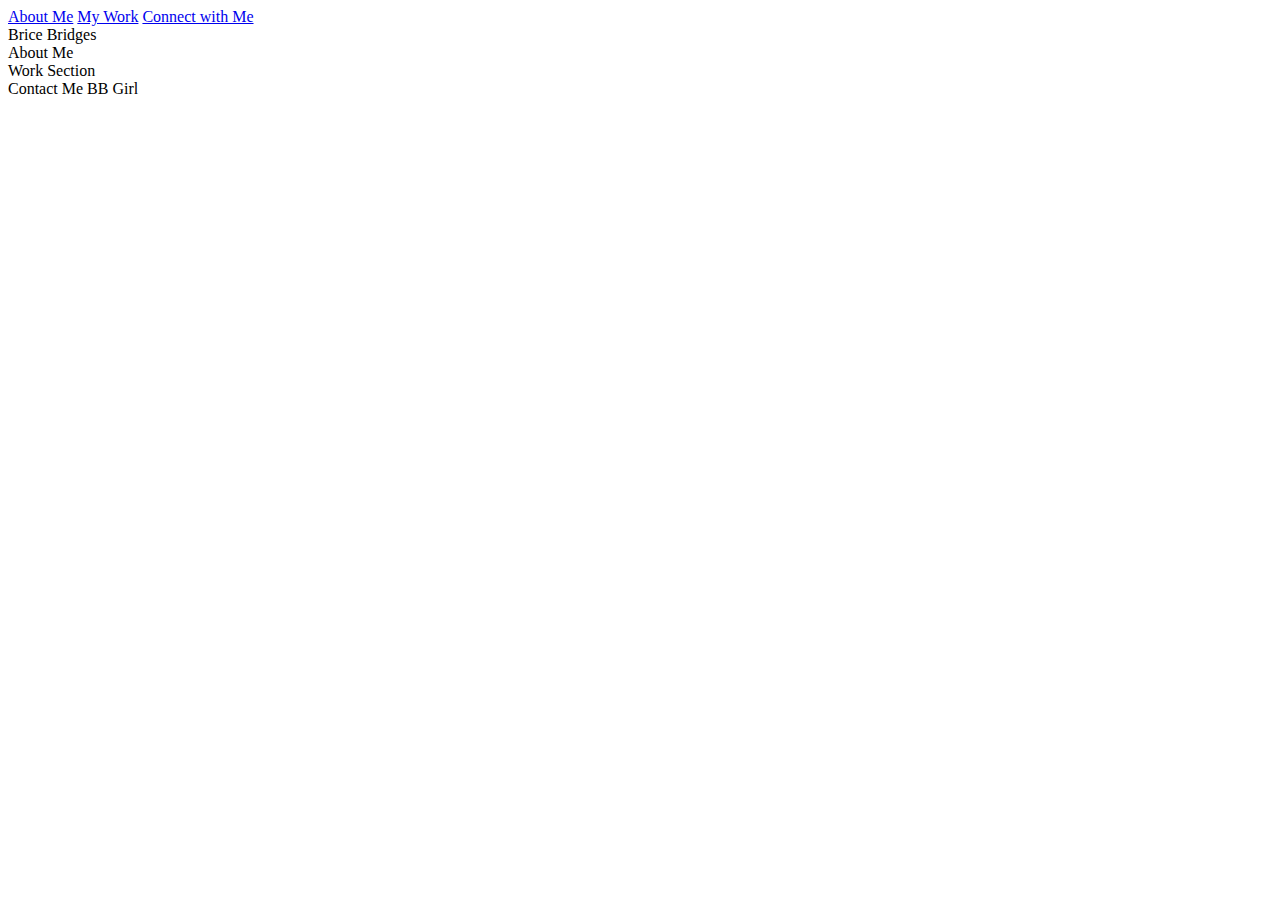
==== indexV2.html @ f0ff19e0 "Created new html and css to dev in tandem until they are ready to replace originals." ====
<!DOCTYPE html>
<html lang="en">
  <head>
    <meta charset="UTF-8" />
    <meta http-equiv="X-UA-Compatible" content="IE=edge" />
    <meta name="viewport" content="width=device-width, initial-scale=1.0" />
    <title>Brice Bridges Portfolio</title>
    <link rel="stylesheet" href="/assets/css/styleV2.css" />
  </head>
  <body>
    <nav>
      <a href="#">About Me</a>
      <a href="#">My Work</a>
      <a href="#">Connect with Me</a>
    </nav>

    <header>Brice Bridges</header>

    <section>About Me</section>

    <main>Work Section</main>

    <footer>Contact Me BB Girl</footer>
  </body>
</html>
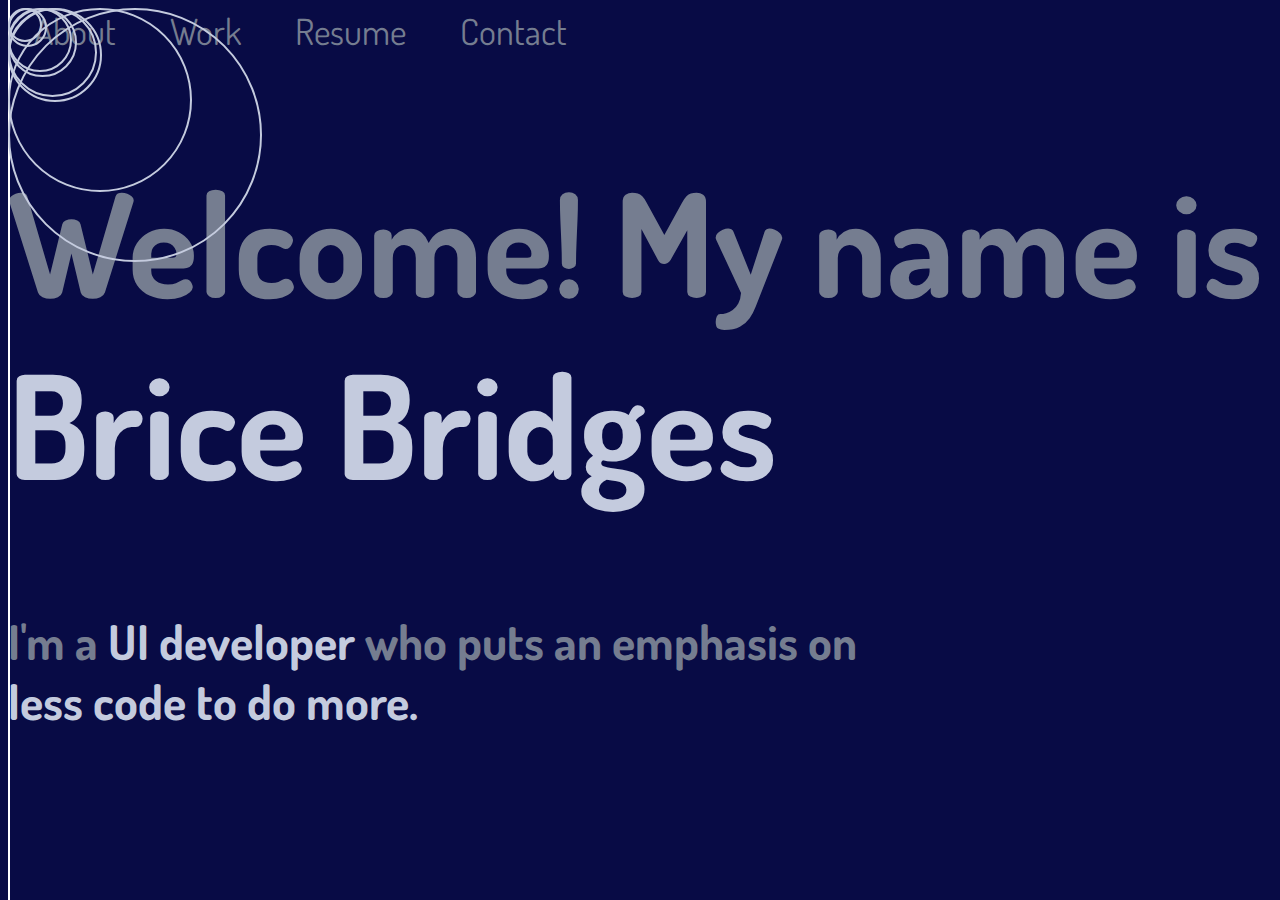
==== commit 6fab288c: "Added basic html for portofio rework." ====
--- a/indexV2.html
+++ b/indexV2.html
@@ -5,21 +5,41 @@
     <meta http-equiv="X-UA-Compatible" content="IE=edge" />
     <meta name="viewport" content="width=device-width, initial-scale=1.0" />
     <title>Brice Bridges Portfolio</title>
-    <link rel="stylesheet" href="/assets/css/styleV2.css" />
+    <link rel="stylesheet" href="./assets/css/styleV2.css" />
+    <link rel="preconnect" href="https://fonts.googleapis.com" />
+    <link rel="preconnect" href="https://fonts.gstatic.com" crossorigin />
+    <link
+      href="https://fonts.googleapis.com/css2?family=Dosis&display=swap"
+      rel="stylesheet"
+    />
   </head>
   <body>
-    <nav>
-      <a href="#">About Me</a>
-      <a href="#">My Work</a>
-      <a href="#">Connect with Me</a>
-    </nav>
+    <section>
+      <div class="vl"></div>
+      <div class="mercury circle"></div>
+      <div class="venus circle"></div>
+      <div class="earth circle"></div>
+      <div class="mars circle"></div>
+      <div class="jupiter circle"></div>
+      <div class="saturn circle"></div>
+      <div class="uranus circle"></div>
+      <div class="neptune circle"></div>
+    </section>
 
-    <header>Brice Bridges</header>
-
-    <section>About Me</section>
-
-    <main>Work Section</main>
-
-    <footer>Contact Me BB Girl</footer>
+    <main>
+      <nav>
+        <a href="#">About</a>
+        <a href="#">Work</a>
+        <a href="#">Resume</a>
+        <a href="#">Contact</a>
+      </nav>
+      <section class="introduction">
+        <h1>Welcome! My name is <br /><span>Brice Bridges</span></h1>
+        <h3>
+          I'm a <span>UI developer</span> who puts an emphasis on <br />
+          <span>less code to do more.</span>
+        </h3>
+      </section>
+    </main>
   </body>
 </html>
--- a/assets/css/styleV2.css
+++ b/assets/css/styleV2.css
@@ -0,0 +1,85 @@
+* {
+  font-family: "Dosis", sans-serif;
+}
+
+body {
+  background-color: #080b45;
+}
+
+/*  Rulesets for the 'solar system' seciton on the right side of the page*/
+
+.vl {
+  position: absolute;
+  top: 0;
+  width: 2px;
+  background-color: white;
+  height: 100vh;
+}
+
+.circle {
+  border-radius: 50%;
+  border: 2px solid #c4cbde;
+  position: absolute;
+}
+
+.mercury {
+  width: 30px;
+  height: 30px;
+}
+
+.venus {
+  width: 60px;
+  height: 60px;
+}
+
+.earth {
+  width: 65px;
+  height: 65px;
+}
+
+.mars {
+  width: 35px;
+  height: 35px;
+}
+
+.jupiter {
+  width: 250px;
+  height: 250px;
+}
+
+.saturn {
+  width: 180px;
+  height: 180px;
+}
+
+.uranus {
+  width: 90px;
+  height: 90px;
+}
+
+.neptune {
+  width: 85px;
+  height: 85px;
+}
+
+/* Rulesets for nav links at the top of the page. */
+nav a {
+  text-decoration: none;
+  color: #757d90;
+  font-size: 36px;
+  margin: 2vh 2vw;
+}
+
+/* Beneath rulesets are for the 'Hi I'm Brice...' section */
+.introduction {
+  color: #757d90;
+  font-size: 72px;
+}
+
+.introduction span {
+  color: #c4cbde;
+}
+
+.introduction h3 {
+  font-size: 48px;
+}
